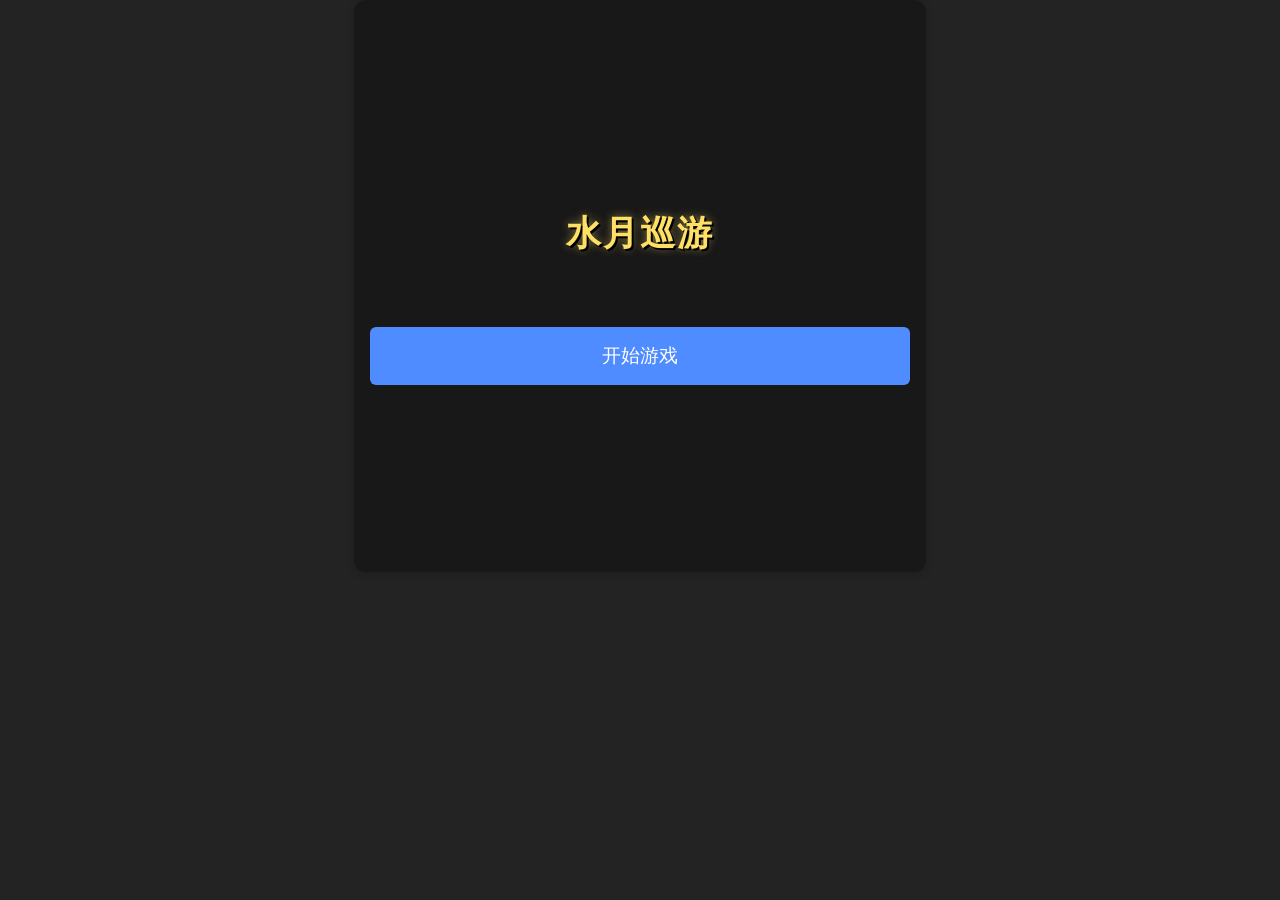
==== home.html @ 880602ea "init: 上传全部网页和资源" ====
<!DOCTYPE html>
<html lang="zh-CN">
<head>
  <meta charset="UTF-8">
  <meta name="viewport" content="width=device-width, initial-scale=1.0">
  <title>水月巡游 - 游戏开始</title>
  <link rel="stylesheet" href="style.css">
</head>
<body>
  <div class="container" style="text-align:center;min-height:60vh;display:flex;flex-direction:column;justify-content:center;">
    <h1 style="font-size:2.2em;margin-bottom:2em;letter-spacing:2px;">水月巡游</h1>
    <button id="startBtn" style="font-size:1.2em;padding:16px 32px;">开始游戏</button>
  </div>
  <script src="starwars-intro.js"></script>
  <link rel="stylesheet" href="starwars-intro.css">
  <script>
    document.getElementById('startBtn').onclick = function() {
      showStarWarsIntro(
        '很久很久以前，水月世界陷入混沌。\n十二位罪人被命运选中，踏上巡游之路。\n他们将面对未知的挑战，迎战强大的Boss，\n在命运的棋盘上书写属于自己的传说……',
        () => { window.location.href = 'select.html'; }
      );
    };
  </script>
  <script src="hotreload.js"></script>
</body>
</html>
---- style.css ----
body {
  font-family: 'Press Start 2P', 'PingFang SC', 'Microsoft YaHei', Arial, sans-serif;
  background: #232323;
  margin: 0;
  padding: 0;
}
.container {
  max-width: 540px;
  margin: 0 auto;
  padding: 16px;
  background: #181818;
  border-radius: 12px;
  box-shadow: 0 2px 8px rgba(0,0,0,0.18);
}
h1 {
  text-align: center;
  color: #ffe066;
  text-shadow: 2px 2px 0 #000, 0 0 8px #ffe06688;
  font-family: 'Press Start 2P', monospace;
}
#players {
  display: flex;
  flex-wrap: wrap;
  gap: 8px;
  margin-bottom: 16px;
}
.player-card {
  flex: 1 1 45%;
  background: #2d2d3a;
  border: 2px solid #444;
  border-radius: 8px;
  padding: 8px;
  margin-bottom: 8px;
  min-width: 120px;
  box-sizing: border-box;
  color: #fff;
  font-family: 'Press Start 2P', monospace;
}
.player-card.active {
  border: 2px solid #ffe066;
  background: #35354a;
}
/* 像素风格技能卡片 */
.pixel-card {
  width: 140px;
  height: 200px;
  background: #222;
  border: 4px solid #ffe066;
  border-radius: 8px;
  box-shadow: 0 0 0 4px #000, 0 4px 16px #000a;
  display: flex;
  flex-direction: column;
  align-items: center;
  margin: 8px;
  font-family: 'Press Start 2P', monospace;
  position: relative;
}
.pixel-card .card-title {
  background: #b22222;
  color: #fff;
  width: 100%;
  text-align: center;
  font-size: 12px;
  padding: 6px 0 2px 0;
  border-bottom: 2px solid #ffe066;
  letter-spacing: 1px;
}
.pixel-card .card-icon {
  font-size: 48px;
  margin: 18px 0 10px 0;
  filter: drop-shadow(2px 2px 0 #000);
}
.pixel-card .card-desc {
  color: #ffe066;
  font-size: 10px;
  text-align: center;
  margin: 0 8px;
  flex: 1;
  text-shadow: 1px 1px 0 #000;
}
.pixel-card .card-footer {
  width: 100%;
  text-align: center;
  font-size: 10px;
  color: #fff;
  background: #444;
  border-top: 2px solid #ffe066;
  padding: 4px 0;
  border-radius: 0 0 6px 6px;
  position: absolute;
  bottom: 0;
  left: 0;
}
.controls {
  display: flex;
  justify-content: space-between;
  align-items: center;
  margin-bottom: 16px;
}
button {
  background: #4f8cff;
  color: #fff;
  border: none;
  border-radius: 6px;
  padding: 8px 16px;
  font-size: 16px;
  cursor: pointer;
}
button:active {
  background: #357ae8;
}
.modal {
  position: fixed;
  left: 0; top: 0; right: 0; bottom: 0;
  background: rgba(0,0,0,0.3);
  display: flex;
  align-items: center;
  justify-content: center;
  z-index: 1000;
}
.modal.hidden {
  display: none;
}
.modal-content {
  background: #fff;
  border-radius: 10px;
  padding: 24px 16px;
  min-width: 220px;
  max-width: 90vw;
  text-align: center;
}
#eventText {
  margin-bottom: 12px;
  display: block;
}
---- starwars-intro.css ----
/* 星战风格文字滚动动画 */
.starwars-bg {
  position: fixed;
  left: 0; top: 0; right: 0; bottom: 0;
  background: radial-gradient(ellipse at center, #222 0%, #000 100%);
  z-index: 1000;
  overflow: hidden;
}
.starwars-intro {
  position: absolute;
  bottom: 0;
  width: 100vw;
  height: 100vh;
  perspective: 400px;
  display: flex;
  align-items: flex-end;
  justify-content: center;
}
.starwars-crawl {
  color: #ffe066;
  font-family: 'Press Start 2P', monospace;
  font-size: 1.1em;
  text-align: center;
  width: 80vw;
  max-width: 600px;
  transform: rotateX(20deg);
  animation: crawl 18s linear forwards;
  line-height: 1.7;
  letter-spacing: 2px;
  text-shadow: 2px 2px 8px #000, 0 0 8px #ffe06688;
}
@keyframes crawl {
  0% { bottom: -60vh; }
  100% { bottom: 120vh; }
}
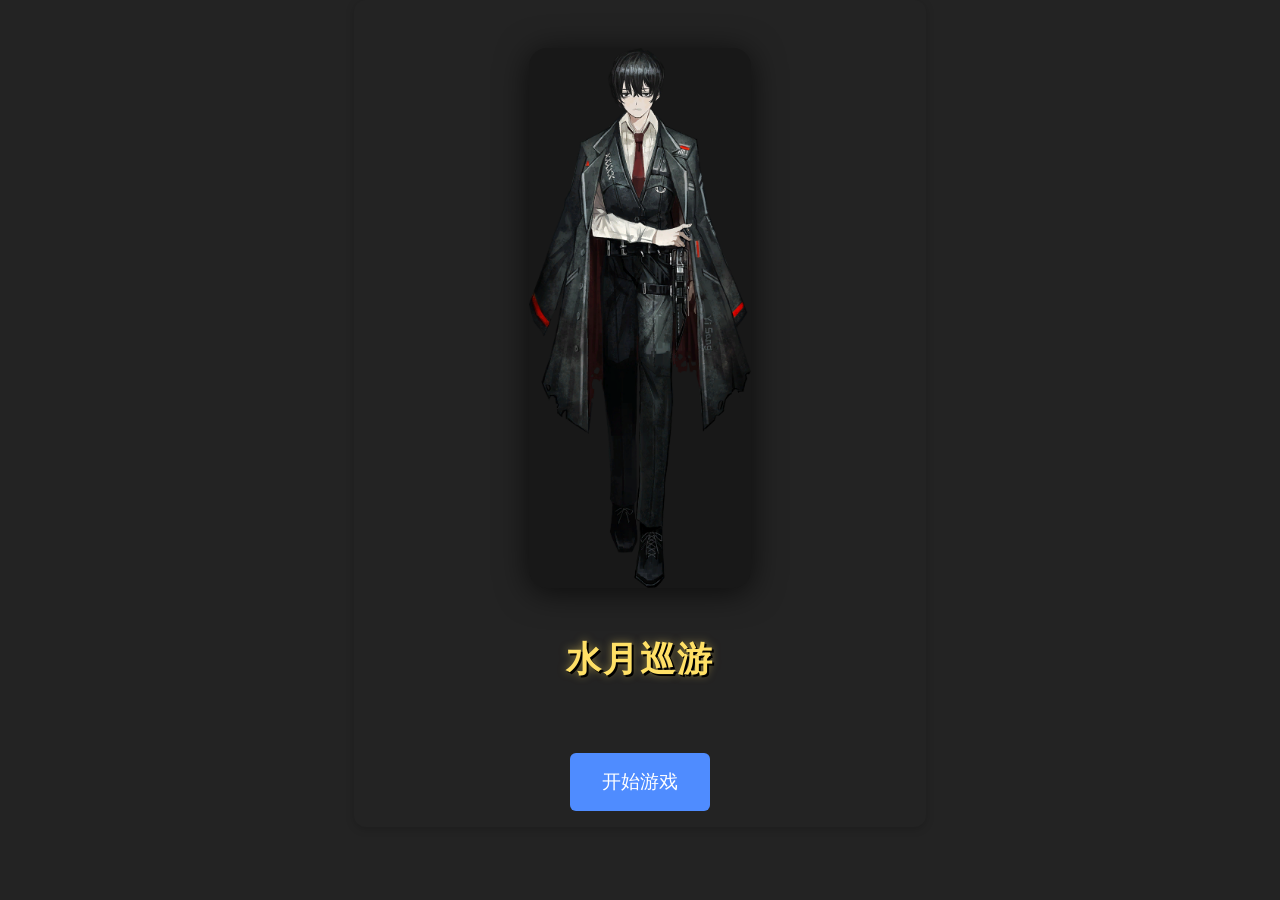
==== commit 1b0b1413: "feat: 集成吸血鬼爬行者仿制演示，完善选人界面与流程" ====
--- a/home.html
+++ b/home.html
@@ -7,17 +7,49 @@
   <link rel="stylesheet" href="style.css">
 </head>
 <body>
-  <div class="container" style="text-align:center;min-height:60vh;display:flex;flex-direction:column;justify-content:center;">
+  <div class="container" style="text-align:center;min-height:60vh;display:flex;flex-direction:column;justify-content:center;align-items:center;background:transparent;">
+    <img src="assets/char1.png" alt="封面立绘" style="max-width:260px;max-height:60vh;border-radius:18px;box-shadow:0 4px 32px #000a;margin:32px 0 24px 0;background:#181818;" />
     <h1 style="font-size:2.2em;margin-bottom:2em;letter-spacing:2px;">水月巡游</h1>
     <button id="startBtn" style="font-size:1.2em;padding:16px 32px;">开始游戏</button>
   </div>
   <script src="starwars-intro.js"></script>
   <link rel="stylesheet" href="starwars-intro.css">
   <script>
+    // 星战动画右上角Skip按钮
+    function addSkipBtn(onSkip) {
+      let btn = document.getElementById('skipBtn');
+      if (!btn) {
+        btn = document.createElement('button');
+        btn.id = 'skipBtn';
+        btn.innerText = 'Skip';
+        btn.style.position = 'fixed';
+        btn.style.top = '24px';
+        btn.style.right = '24px';
+        btn.style.zIndex = 2001;
+        btn.style.background = '#222a';
+        btn.style.color = '#ffe066';
+        btn.style.fontSize = '1.1em';
+        btn.style.border = 'none';
+        btn.style.borderRadius = '8px';
+        btn.style.padding = '8px 18px';
+        btn.style.cursor = 'pointer';
+        btn.onclick = function(){
+          if(document.getElementById('starwars-bg')) document.getElementById('starwars-bg').remove();
+          btn.remove();
+          onSkip();
+        };
+        document.body.appendChild(btn);
+      }
+    }
     document.getElementById('startBtn').onclick = function() {
+      addSkipBtn(()=>{ window.location.href = 'select.html'; });
       showStarWarsIntro(
         '很久很久以前，水月世界陷入混沌。\n十二位罪人被命运选中，踏上巡游之路。\n他们将面对未知的挑战，迎战强大的Boss，\n在命运的棋盘上书写属于自己的传说……',
-        () => { window.location.href = 'select.html'; }
+        () => {
+          let btn = document.getElementById('skipBtn');
+          if(btn) btn.remove();
+          window.location.href = 'select.html';
+        }
       );
     };
   </script>
